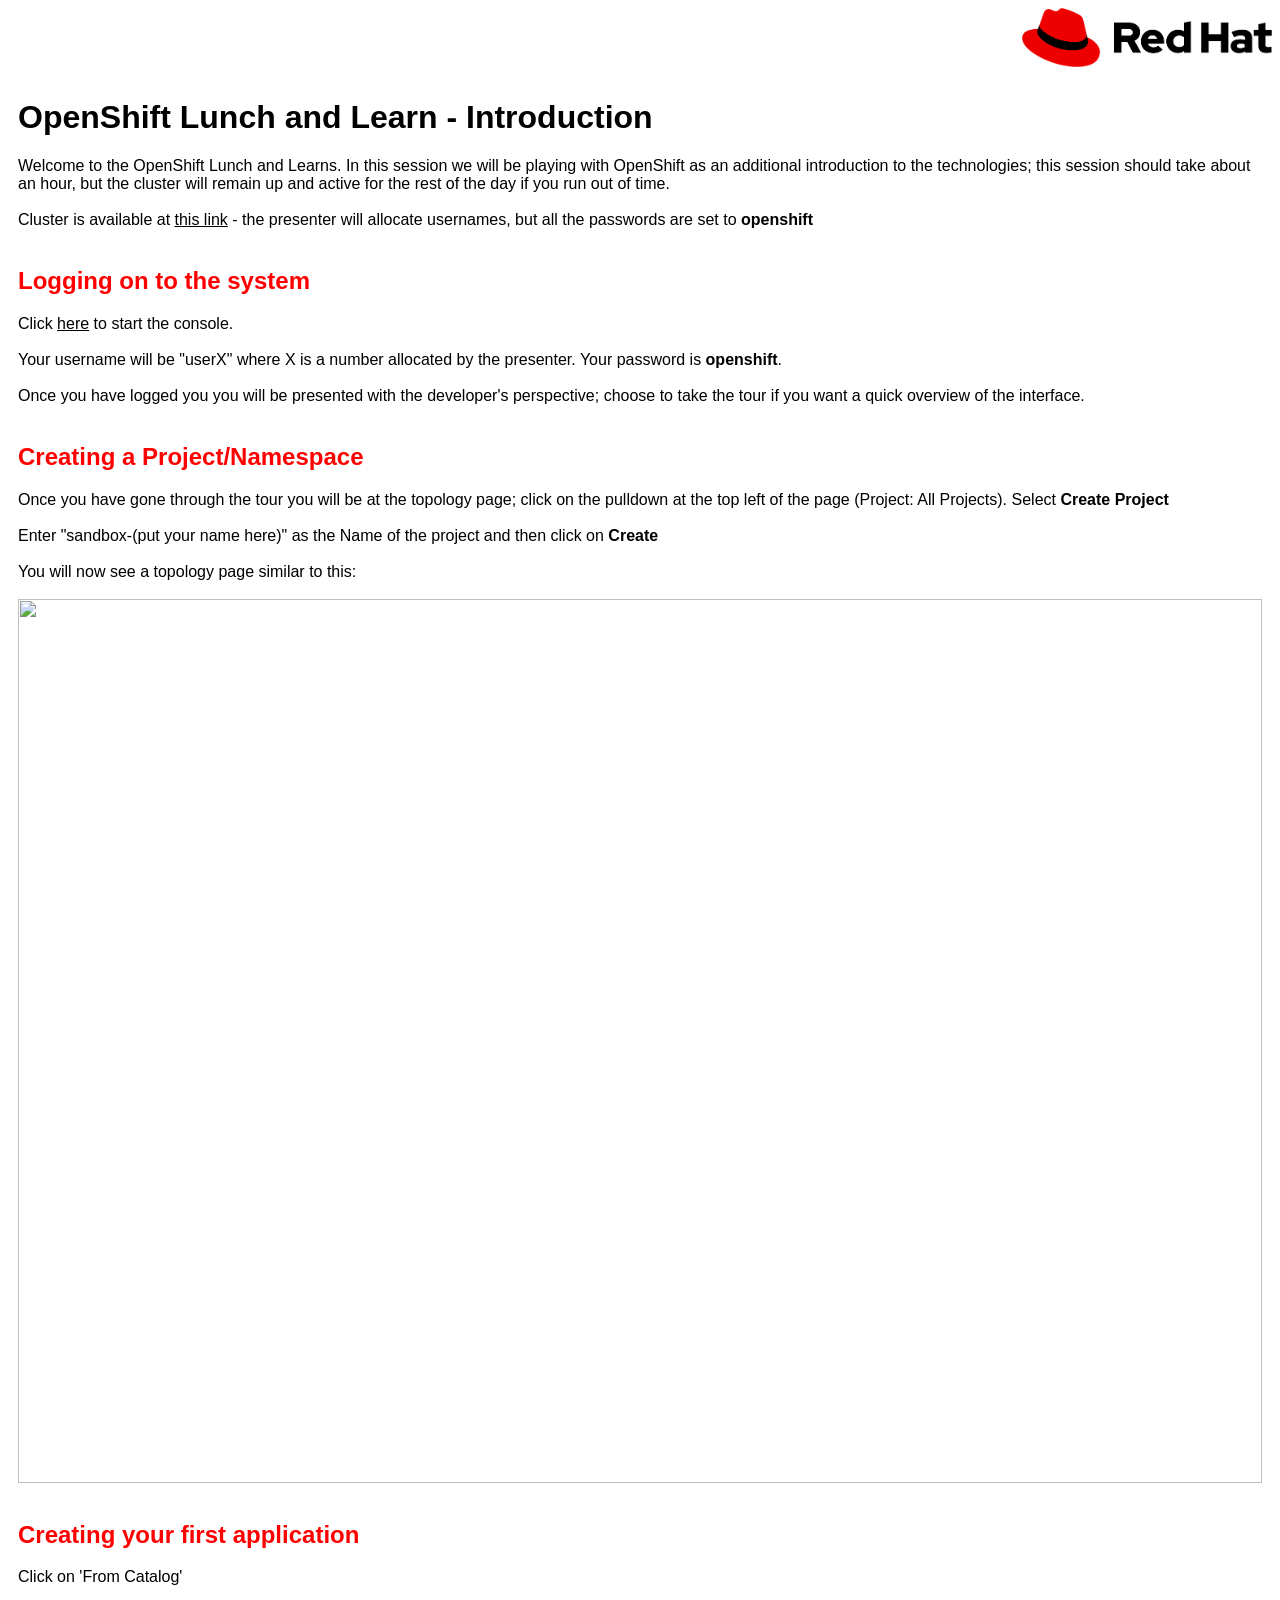
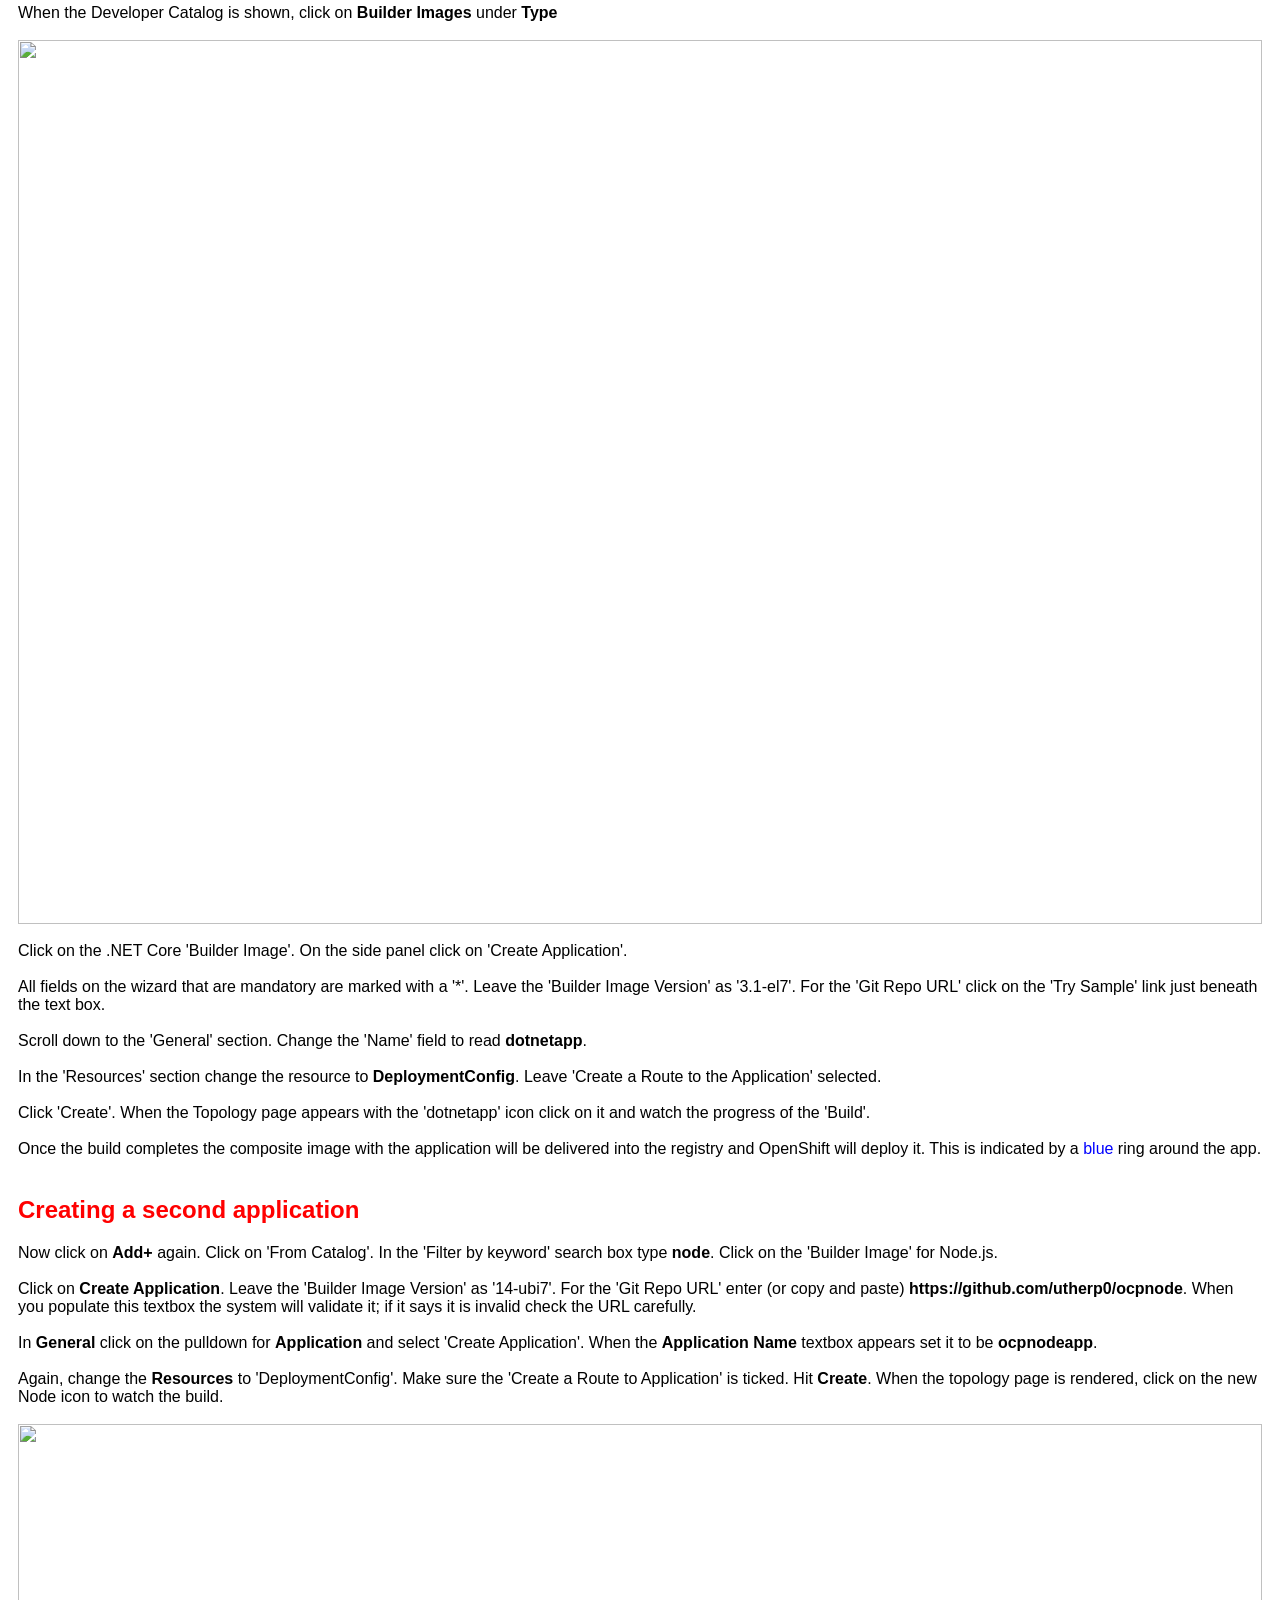
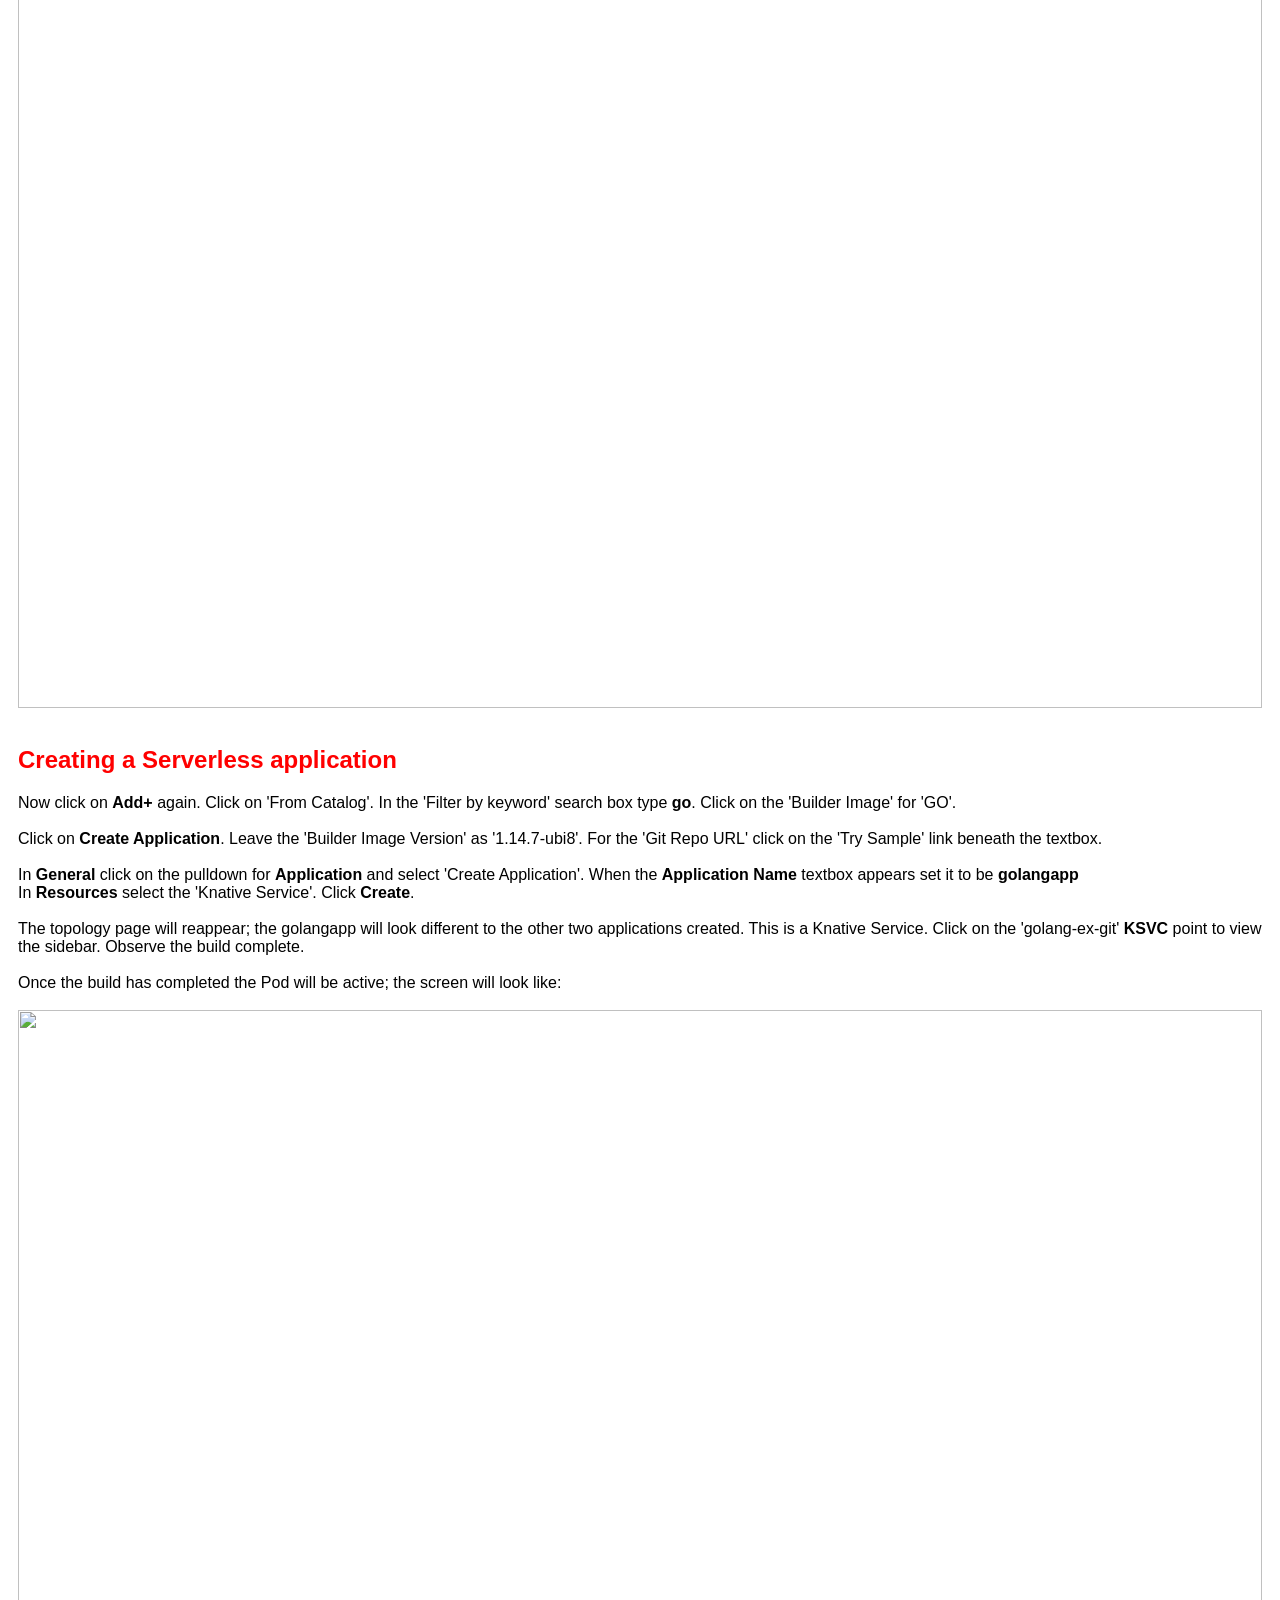
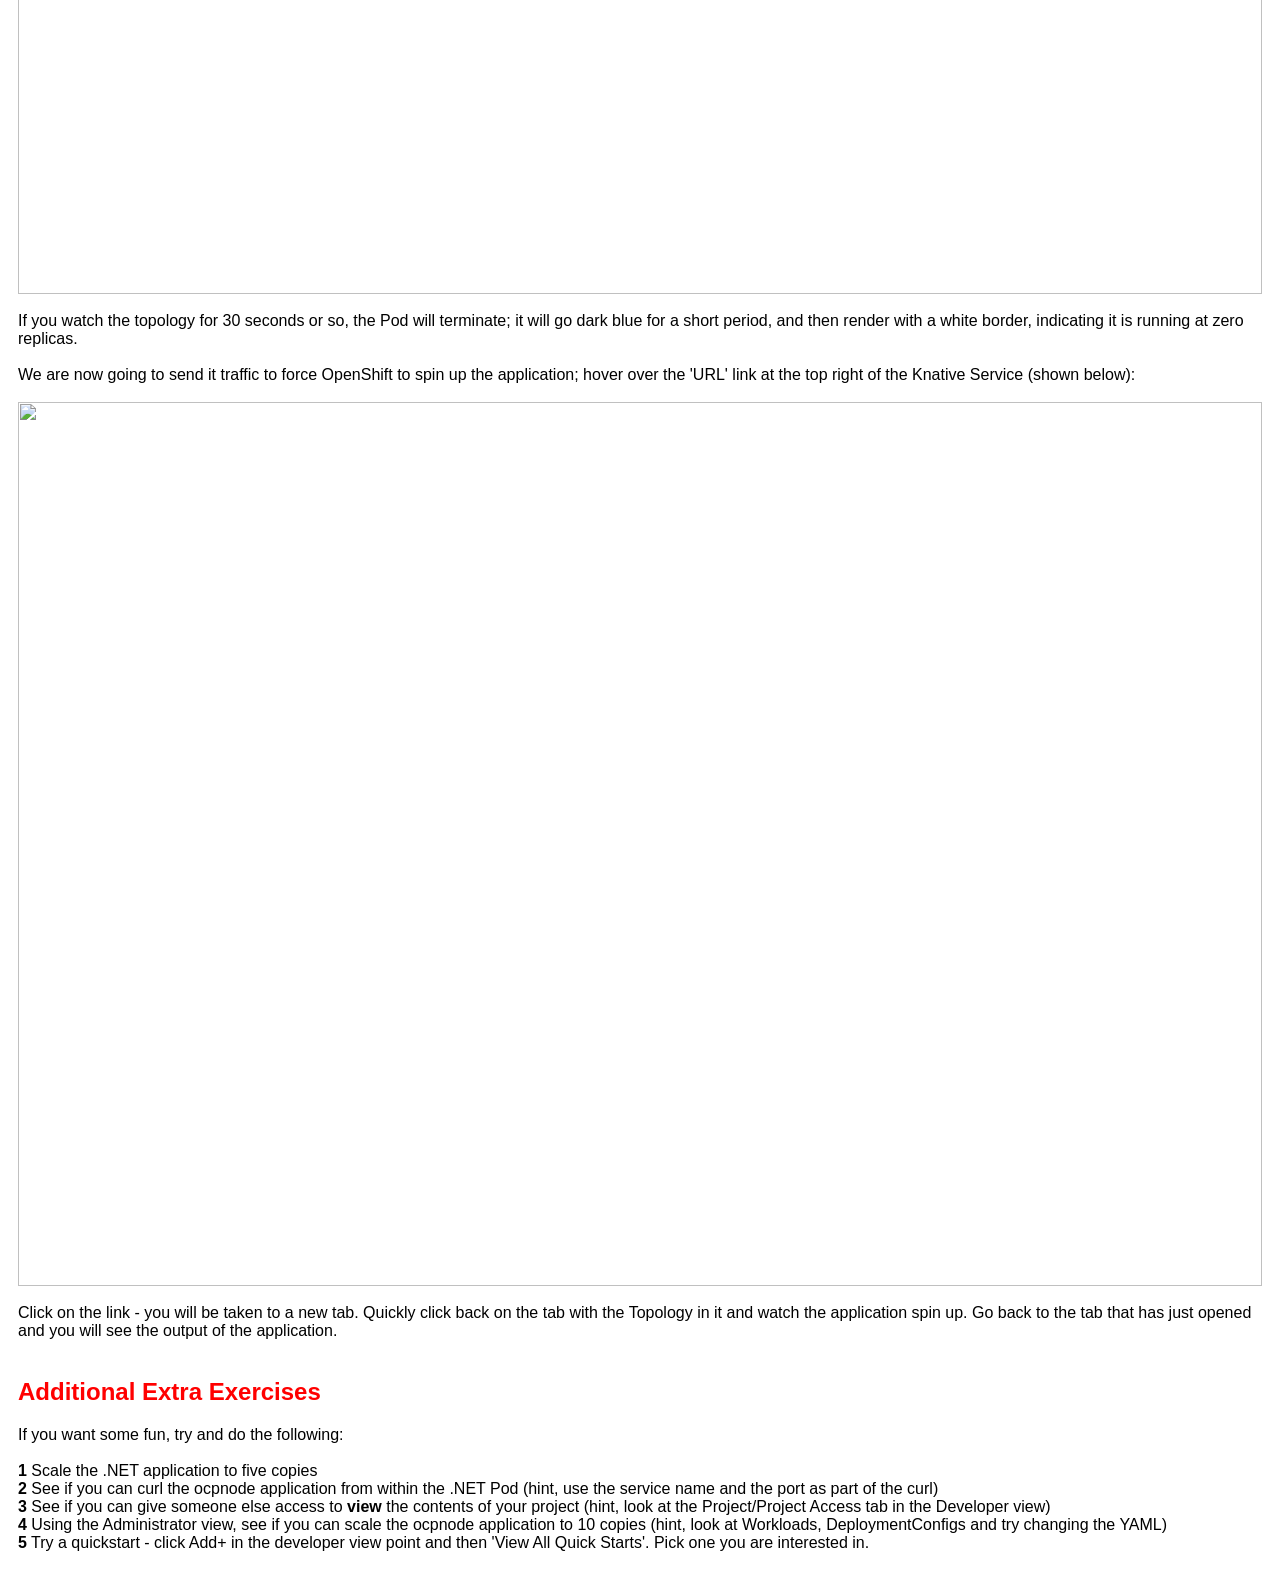
==== rbaccourse.html @ a989e208 "First drop of networking exercises" ====
<html>
  <head>
    <title>Lunch and Learn - Introduction to OCP4.7</title>

    <link rel="stylesheet" href="styles/ui.css"/>

    <script>

      function reveal( targetName )
      {
        target = document.getElementById(targetName);

        target.style.display = ( target.style.display == "block" ? "none" : "block" );
      }

    </script>
  </head>

  <body>
    <div style="width:100%;" align="right"><img src="images/redhat.png" width="250px"/></div>

    <div style="padding:10px">
    <h1>OpenShift Lunch and Learn - Introduction</h1>

    Welcome to the OpenShift Lunch and Learns. In this session we will be playing with OpenShift as an additional introduction to the technologies; this session should take about an hour,
    but the cluster will remain up and active for the rest of the day if you run out of time.<br/><br/>

    Cluster is available at <a href="https://console-openshift-console.apps.cluster-a243.a243.sandbox693.opentlc.com/" target="_new"> this link</a> - the presenter will allocate usernames, but all the passwords are set to <b>openshift</b><br/><br/>    

    <h2>Logging on to the system</h2>
    
    Click <a href="https://console-openshift-console.apps.cluster-a243.a243.sandbox693.opentlc.com/" target="_new">here</a> to start the console.<br/><br/>
    Your username will be "userX" where X is a number allocated by the presenter. Your password is <b>openshift</b>.<br/><br/>
    Once you have logged you you will be presented with the developer's perspective; choose to take the tour if you want a quick overview of the interface.<br/><br/>

    <h2>Creating a Project/Namespace</h2>

    Once you have gone through the tour you will be at the topology page; click on the pulldown at the top left of the page (Project: All Projects). Select <b>Create Project</b><br/><br/>

    Enter "sandbox-(put your name here)" as the Name of the project and then click on <b>Create</b><br/><br/>

    You will now see a topology page similar to this:<br/><br/>

    <img src="images/screen1.png" width="100%"/><br/><br/>
    
    <h2>Creating your first application</h2>

    Click on 'From Catalog'<br/><br/>

    When the Developer Catalog is shown, click on <b>Builder Images</b> under <b>Type</b><br/><br/>

    <img src="images/screen5.png" width="100%"/><br/></br>

    Click on the .NET Core 'Builder Image'. On the side panel click on 'Create Application'.<br/><br/>

    All fields on the wizard that are mandatory are marked with a '*'. Leave the 'Builder Image Version' as '3.1-el7'. For the 'Git Repo URL' click on the 'Try Sample' link just beneath the text box.<br/><br/>

    Scroll down to the 'General' section. Change the 'Name' field to read <b>dotnetapp</b>. <br/><br/>

    In the 'Resources' section change the resource to <b>DeploymentConfig</b>. Leave 'Create a Route to the Application' selected.<br/><br/>

    Click 'Create'. When the Topology page appears with the 'dotnetapp' icon click on it and watch the progress of the 'Build'.<br/><br/>

    Once the build completes the composite image with the application will be delivered into the registry and OpenShift will deploy it. This is indicated by a <font color="blue">blue</font> ring around the app.<br/><br/>

    <h2>Creating a second application</h2>

    Now click on <b>Add+</b> again. Click on 'From Catalog'. In the 'Filter by keyword' search box type <b>node</b>. Click on the 'Builder Image' for Node.js.<br/><br/>

    Click on <b>Create Application</b>. Leave the 'Builder Image Version' as '14-ubi7'. For the 'Git Repo URL' enter (or copy and paste) <b>https://github.com/utherp0/ocpnode</b>. When you populate this textbox the system will validate it; if it
    says it is invalid check the URL carefully.<br/><br/>

    In <b>General</b> click on the pulldown for <b>Application</b> and select 'Create Application'. When the <b>Application Name</b> textbox appears set it to be <b>ocpnodeapp</b>.<br/><br/>

    Again, change the <b>Resources</b> to 'DeploymentConfig'. Make sure the 'Create a Route to Application' is ticked. Hit <b>Create</b>. When the topology page is rendered, click on the new Node icon to watch the build.<br/><br/>

    <img src="images/screen6.png" width="100%"/><br/><br/>

    <h2>Creating a Serverless application</h2>

    Now click on <b>Add+</b> again. Click on 'From Catalog'. In the 'Filter by keyword' search box type <b>go</b>. Click on the 'Builder Image' for 'GO'.<br/><br/>

    Click on <b>Create Application</b>. Leave the 'Builder Image Version' as '1.14.7-ubi8'. For the 'Git Repo URL' click on the 'Try Sample' link beneath the textbox.<br/><br/>

    In <b>General</b> click on the pulldown for <b>Application</b> and select 'Create Application'. When the <b>Application Name</b> textbox appears set it to be <b>golangapp</b><br/<br/>

    In <b>Resources</b> select the 'Knative Service'. Click <b>Create</b>.<br/><br/>

    The topology page will reappear; the golangapp will look different to the other two applications created. This is a Knative Service. Click on the 'golang-ex-git' <b>KSVC</b> point to view the sidebar. Observe the build complete.<br/><br/>

    Once the build has completed the Pod will be active; the screen will look like:<br/><br/>

    <img src="images/screen7.png" width="100%"/><br/><br/>

    If you watch the topology for 30 seconds or so, the Pod will terminate; it will go dark blue for a short period, and then render with a white border, indicating it is running at zero replicas. <br/><br/>

    We are now going to send it traffic to force OpenShift to spin up the application; hover over the 'URL' link at the top right of the Knative Service (shown below):<br/><br/>

    <img src="images/screen8.png" width="100%"/><br/><br/>

    Click on the link - you will be taken to a new tab. Quickly click back on the tab with the Topology in it and watch the application spin up. Go back to the tab that has just opened and you will see the output of the application.<br/><br/>

    <h2>Additional Extra Exercises</h2>

    If you want some fun, try and do the following:<br/><br/>

    <b>1</b> Scale the .NET application to five copies<br/>
    <b>2</b> See if you can curl the ocpnode application from within the .NET Pod (hint, use the service name and the port as part of the curl)<br/>
    <b>3</b> See if you can give someone else access to <b>view</b> the contents of your project (hint, look at the Project/Project Access tab in the Developer view)<br/>
    <b>4</b> Using the Administrator view, see if you can scale the ocpnode application to 10 copies (hint, look at Workloads, DeploymentConfigs and try changing the YAML)<br/>
    <b>5</b> Try a quickstart - click Add+ in the developer view point and then 'View All Quick Starts'. Pick one you are interested in.


  </div>
  </body>
</html>
---- styles/ui.css ----
/* Basic Link Definitions */
A { cursor:hand; color:black }

A:hover { color:red }
A:visited { color:black }

H2 {color:red}

A.noUnderline:hover { text-decoration:none }
A.noUnderline { text-decoration: none }

/* Cursor Definitions */
input {cursor:hand}
img {cursor:hand}

body { background-color:white;color:black;font-family:arial;font-size:12pt }
body.loadingBody { background-color:#888888;font-family:arial;font-size:16pt;color:white }
body.controller { background-color:#c9c9c9;font-family:arial;font-size:9pt;color:black }

.messageDefault { font-size:16pt;color:white; text-decoration: none}
.messageHighlight { font-size:17pt;color:yellow;text-decoration: bold}

.console { font-size:12pt;font-family:courier;color:white;background-color:black;padding:5px }

.logo { width:100%;align:center;border:solid;border-width:1px;border-color:#cccccc;padding:2px }
.navigationPanel { width:100%;background-color:yellow;border:solid;border-width:1px;border-color:black;padding:2px }
.navigationHeader {width:100%;padding:0px;text-align:right;font-weight:bold;color:black;font-size:8pt}
.navigationSubsetHeader { width:100%;padding:0px;text-align:left;font-weight:bold;color:red;font-size:8pt }
.navigationSubsetLink { width:100%;padding:0px;text-align:left;font-weight:normal;color:#555555;font-size:8pt }
.navigationText { width:100%;border:#d0d0d0;border-width:1px; padding:2px;text-align:left;font-weight:normal;color:#555555;font-size:8pt }
.navigationDivider { color:#dddddd;width:100% }
.header { width:100%;background-color:#444444;border:solid;border-width:1px;border-color:#cccccc;padding:2px;font-weight:bold;color:white }
.inputForm { width:100%;background-color:white;border:solid;border-width:1px;border-color:#cccccc;padding:2px }
.inputFormSizable { background-color:white;border:solid;border-width:1px;border-color:#cccccc;padding:2px }
.errorMessage { width:100%;background-color:#ffaaaa;border:solid;border-width:1px;border-color:#ff0000;color:#ff0000;padding:2px }
.indexList { font-family:verdana;font-size:8pt;font-weight:normal;width:100%;background-color:yellow;}
.inputBright { background-color:yellow;color:black;font-size:9pt}
.information { background-color:#ebebeb;color:black;}
.clearOutput { background-color:white;color:black;font-size:9pt}
.parametersLabelSimple {padding:0px;text-align:right;font-weight:normal;color:#555555;font-size:8pt}
.markup1 { font-weight:bold;text-decoration: underline;color:red}

.messages { width:100%;background-color:#dddddd;border:solid;border-width:1px;border-color:black;padding:2px;color:black }
.information { width:100%;background-color:yellow;border:solid;border-width:1px;border-color:black;padding:2px;color:black }
.statusInformation { width:100%;background-color:#dedede;border:solid;border-width:1px;border-color:black;font-family:arial;font-size:8pt;}
.yellowInformation { width:100%;background-color:yellow;border:solid;border-width:1px;border-color:black;font-family:arial;font-size:8pt;}
a.smallLink {font-family:arial;font-size:8pt }
td.status {font-family:arial;font-size:8pt}
td.standard {font-family:arial;font-size:9pt;color:black }
.dheader { font-family:arial; font-size:9pt;color:black;font-weight:bold;text-align:center}
tr.theader { background-color:yellow ! important }
tr.broken { background-color:#ff1616;color:white }
.submission { background-color:#555555;color:white;padding:3px }
.even { background-color:#dddddd }
.odd { background-color:#eeeeee }

#loading_screen
{
  display: none;
  position: absolute;
  left: 0px;
  top: 0px;
  height: 100%;
  width: 100%;
  background-color: black;
  color: white;
  text-align: center;
  padding-top: 25px;
  opacity: 0.5;
  filter: alpha(opacity=50);
}
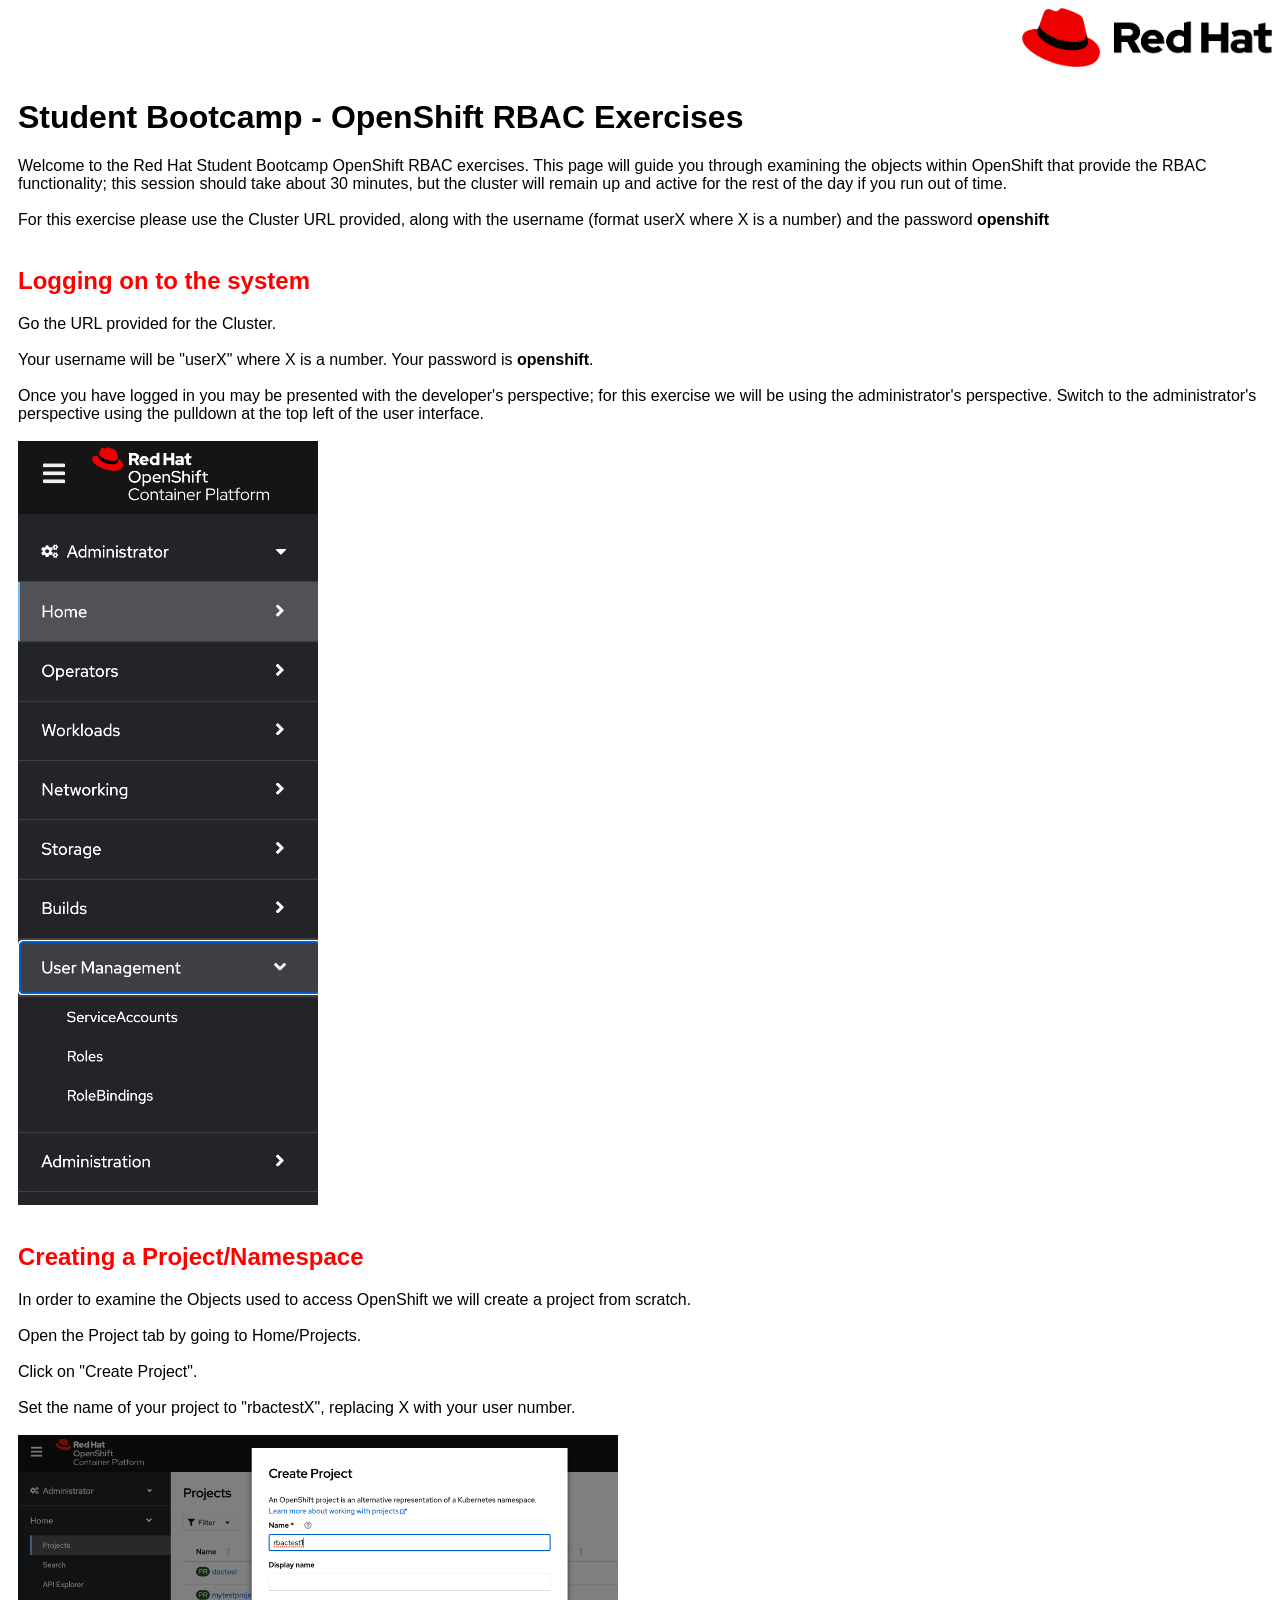
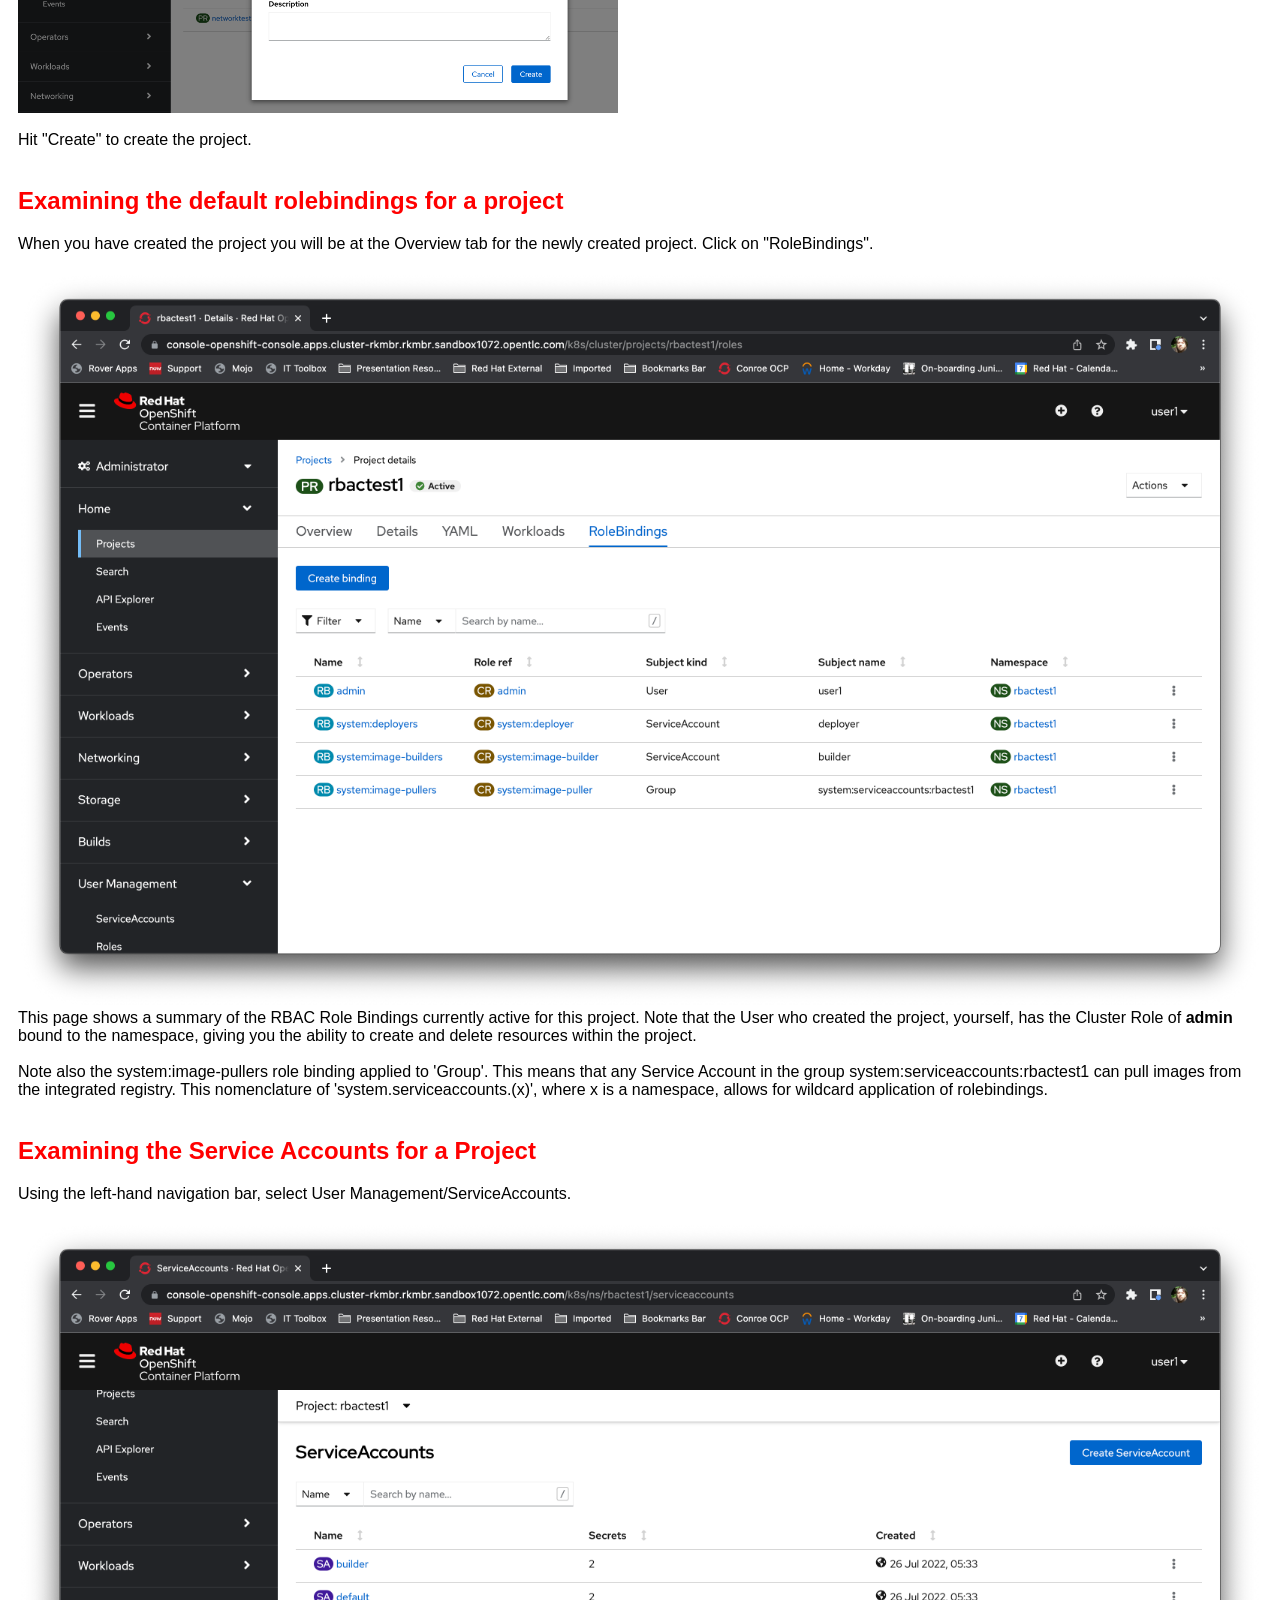
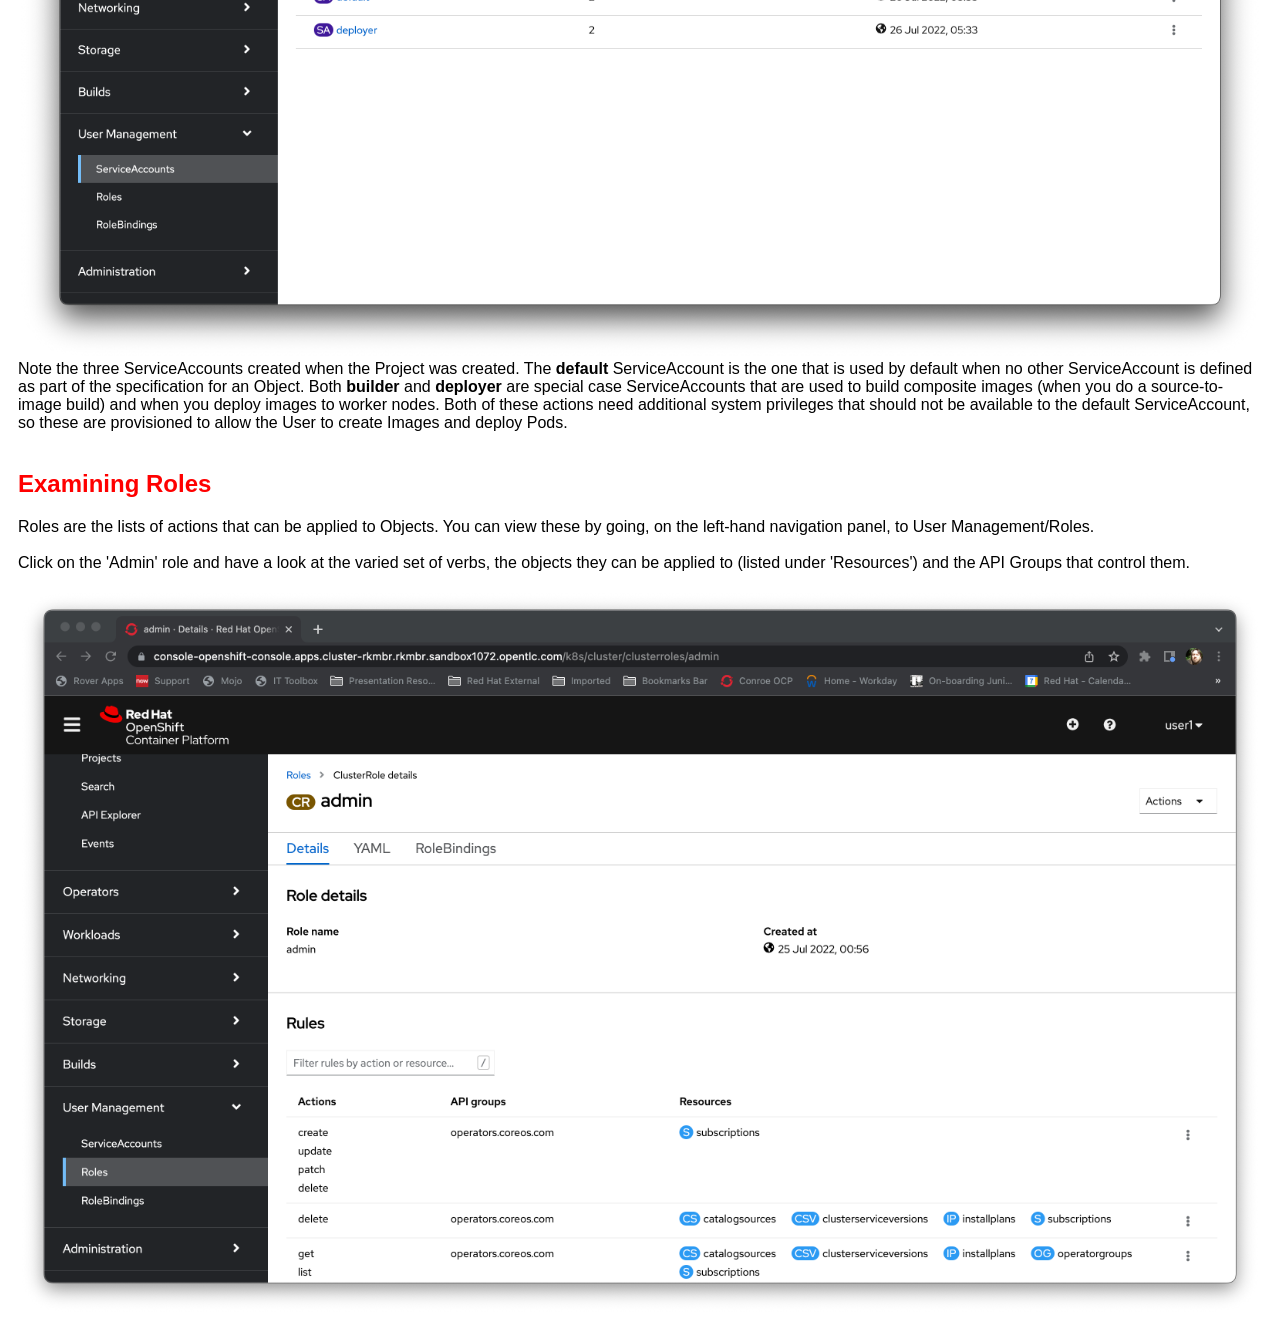
==== commit 3d468fb8: "Added the RBAC exercises" ====
--- a/rbaccourse.html
+++ b/rbaccourse.html
@@ -1,6 +1,6 @@
 <html>
   <head>
-    <title>Lunch and Learn - Introduction to OCP4.7</title>
+    <title>Student Bootcamp - RBAC Exercises</title>
 
     <link rel="stylesheet" href="styles/ui.css"/>
 
@@ -20,97 +20,60 @@
     <div style="width:100%;" align="right"><img src="images/redhat.png" width="250px"/></div>
 
     <div style="padding:10px">
-    <h1>OpenShift Lunch and Learn - Introduction</h1>
+    <h1>Student Bootcamp - OpenShift RBAC Exercises</h1>
 
-    Welcome to the OpenShift Lunch and Learns. In this session we will be playing with OpenShift as an additional introduction to the technologies; this session should take about an hour,
+    Welcome to the Red Hat Student Bootcamp OpenShift RBAC exercises. This page will guide you through examining the objects within OpenShift that provide the RBAC functionality; this session should take about 30 minutes,
     but the cluster will remain up and active for the rest of the day if you run out of time.<br/><br/>
 
-    Cluster is available at <a href="https://console-openshift-console.apps.cluster-a243.a243.sandbox693.opentlc.com/" target="_new"> this link</a> - the presenter will allocate usernames, but all the passwords are set to <b>openshift</b><br/><br/>    
+    For this exercise please use the Cluster URL provided, along with the username (format userX where X is a number) and the password <b>openshift</b><br/><br/>
 
     <h2>Logging on to the system</h2>
     
-    Click <a href="https://console-openshift-console.apps.cluster-a243.a243.sandbox693.opentlc.com/" target="_new">here</a> to start the console.<br/><br/>
-    Your username will be "userX" where X is a number allocated by the presenter. Your password is <b>openshift</b>.<br/><br/>
-    Once you have logged you you will be presented with the developer's perspective; choose to take the tour if you want a quick overview of the interface.<br/><br/>
+    Go the URL provided for the Cluster.<br/><br/>
+    Your username will be "userX" where X is a number. Your password is <b>openshift</b>.<br/><br/>
+    Once you have logged in you may be presented with the developer's perspective; for this exercise we will be using the  administrator's perspective. Switch to the administrator's perspective using the pulldown at the top left of the user interface.<br/><br/>
+
+    <img src="images/rbac1.png" width="300px"/><br/><br/>
 
     <h2>Creating a Project/Namespace</h2>
 
-    Once you have gone through the tour you will be at the topology page; click on the pulldown at the top left of the page (Project: All Projects). Select <b>Create Project</b><br/><br/>
+    In order to examine the Objects used to access OpenShift we will create a project from scratch.<br/><br/>
 
-    Enter "sandbox-(put your name here)" as the Name of the project and then click on <b>Create</b><br/><br/>
+    Open the Project tab by going to Home/Projects.<br/><br/>
 
-    You will now see a topology page similar to this:<br/><br/>
+    Click on "Create Project".<br/><br/>
 
-    <img src="images/screen1.png" width="100%"/><br/><br/>
-    
-    <h2>Creating your first application</h2>
+    Set the name of your project to "rbactestX", replacing X with your user number.<br/><br/>
 
-    Click on 'From Catalog'<br/><br/>
+    <img src="images/rbac2.png" width="600px"/><br/><br/>
 
-    When the Developer Catalog is shown, click on <b>Builder Images</b> under <b>Type</b><br/><br/>
+    Hit "Create" to create the project.<br/><br/>
 
-    <img src="images/screen5.png" width="100%"/><br/></br>
+    <h2>Examining the default rolebindings for a project</h2>
 
-    Click on the .NET Core 'Builder Image'. On the side panel click on 'Create Application'.<br/><br/>
+    When you have created the project you will be at the Overview tab for the newly created project. Click on "RoleBindings".<br/><br/>
 
-    All fields on the wizard that are mandatory are marked with a '*'. Leave the 'Builder Image Version' as '3.1-el7'. For the 'Git Repo URL' click on the 'Try Sample' link just beneath the text box.<br/><br/>
+    <img src="images/rbac3.png" width="100%"/>
 
-    Scroll down to the 'General' section. Change the 'Name' field to read <b>dotnetapp</b>. <br/><br/>
+    This page shows a summary of the RBAC Role Bindings currently active for this project. Note that the User who created the project, yourself, has the Cluster Role of <b>admin</b> bound to the namespace, giving you the ability to create and delete resources within the project.<br/><br/>
 
-    In the 'Resources' section change the resource to <b>DeploymentConfig</b>. Leave 'Create a Route to the Application' selected.<br/><br/>
+    Note also the system:image-pullers role binding applied to 'Group'. This means that any Service Account in the group system:serviceaccounts:rbactest1 can pull images from the integrated registry. This nomenclature of 'system.serviceaccounts.(x)', where x is a namespace, allows for wildcard application of rolebindings.<br/><br/>
 
-    Click 'Create'. When the Topology page appears with the 'dotnetapp' icon click on it and watch the progress of the 'Build'.<br/><br/>
+    <h2>Examining the Service Accounts for a Project</h2>
 
-    Once the build completes the composite image with the application will be delivered into the registry and OpenShift will deploy it. This is indicated by a <font color="blue">blue</font> ring around the app.<br/><br/>
+    Using the left-hand navigation bar, select User Management/ServiceAccounts.<br/><br/>
 
-    <h2>Creating a second application</h2>
+    <img src="images/rbac4.png" width="100%"/>
 
-    Now click on <b>Add+</b> again. Click on 'From Catalog'. In the 'Filter by keyword' search box type <b>node</b>. Click on the 'Builder Image' for Node.js.<br/><br/>
+    Note the three ServiceAccounts created when the Project was created. The <b>default</b> ServiceAccount is the one that is used by default when no other ServiceAccount is defined as part of the specification for an Object. Both <b>builder</b> and <b>deployer</b> are special case ServiceAccounts that are used to build composite images (when you do a source-to-image build) and when you deploy images to worker nodes. Both of these actions need additional system privileges that should not be available to the default ServiceAccount, so these are provisioned to allow the User to create Images and deploy Pods.<br/><br/>
 
-    Click on <b>Create Application</b>. Leave the 'Builder Image Version' as '14-ubi7'. For the 'Git Repo URL' enter (or copy and paste) <b>https://github.com/utherp0/ocpnode</b>. When you populate this textbox the system will validate it; if it
-    says it is invalid check the URL carefully.<br/><br/>
+   <h2>Examining Roles</h2>
 
-    In <b>General</b> click on the pulldown for <b>Application</b> and select 'Create Application'. When the <b>Application Name</b> textbox appears set it to be <b>ocpnodeapp</b>.<br/><br/>
+   Roles are the lists of actions that can be applied to Objects. You can view these by going, on the left-hand navigation panel, to User Management/Roles.<br/><br/>
 
-    Again, change the <b>Resources</b> to 'DeploymentConfig'. Make sure the 'Create a Route to Application' is ticked. Hit <b>Create</b>. When the topology page is rendered, click on the new Node icon to watch the build.<br/><br/>
+   Click on the 'Admin' role and have a look at the varied set of verbs, the objects they can be applied to (listed under 'Resources') and the API Groups that control them.<br/><br/>
 
-    <img src="images/screen6.png" width="100%"/><br/><br/>
+   <img src="images/rbac5.png" width="100%"/>
 
-    <h2>Creating a Serverless application</h2>
-
-    Now click on <b>Add+</b> again. Click on 'From Catalog'. In the 'Filter by keyword' search box type <b>go</b>. Click on the 'Builder Image' for 'GO'.<br/><br/>
-
-    Click on <b>Create Application</b>. Leave the 'Builder Image Version' as '1.14.7-ubi8'. For the 'Git Repo URL' click on the 'Try Sample' link beneath the textbox.<br/><br/>
-
-    In <b>General</b> click on the pulldown for <b>Application</b> and select 'Create Application'. When the <b>Application Name</b> textbox appears set it to be <b>golangapp</b><br/<br/>
-
-    In <b>Resources</b> select the 'Knative Service'. Click <b>Create</b>.<br/><br/>
-
-    The topology page will reappear; the golangapp will look different to the other two applications created. This is a Knative Service. Click on the 'golang-ex-git' <b>KSVC</b> point to view the sidebar. Observe the build complete.<br/><br/>
-
-    Once the build has completed the Pod will be active; the screen will look like:<br/><br/>
-
-    <img src="images/screen7.png" width="100%"/><br/><br/>
-
-    If you watch the topology for 30 seconds or so, the Pod will terminate; it will go dark blue for a short period, and then render with a white border, indicating it is running at zero replicas. <br/><br/>
-
-    We are now going to send it traffic to force OpenShift to spin up the application; hover over the 'URL' link at the top right of the Knative Service (shown below):<br/><br/>
-
-    <img src="images/screen8.png" width="100%"/><br/><br/>
-
-    Click on the link - you will be taken to a new tab. Quickly click back on the tab with the Topology in it and watch the application spin up. Go back to the tab that has just opened and you will see the output of the application.<br/><br/>
-
-    <h2>Additional Extra Exercises</h2>
-
-    If you want some fun, try and do the following:<br/><br/>
-
-    <b>1</b> Scale the .NET application to five copies<br/>
-    <b>2</b> See if you can curl the ocpnode application from within the .NET Pod (hint, use the service name and the port as part of the curl)<br/>
-    <b>3</b> See if you can give someone else access to <b>view</b> the contents of your project (hint, look at the Project/Project Access tab in the Developer view)<br/>
-    <b>4</b> Using the Administrator view, see if you can scale the ocpnode application to 10 copies (hint, look at Workloads, DeploymentConfigs and try changing the YAML)<br/>
-    <b>5</b> Try a quickstart - click Add+ in the developer view point and then 'View All Quick Starts'. Pick one you are interested in.
-
-
-  </div>
   </body>
-</html>+</html>
